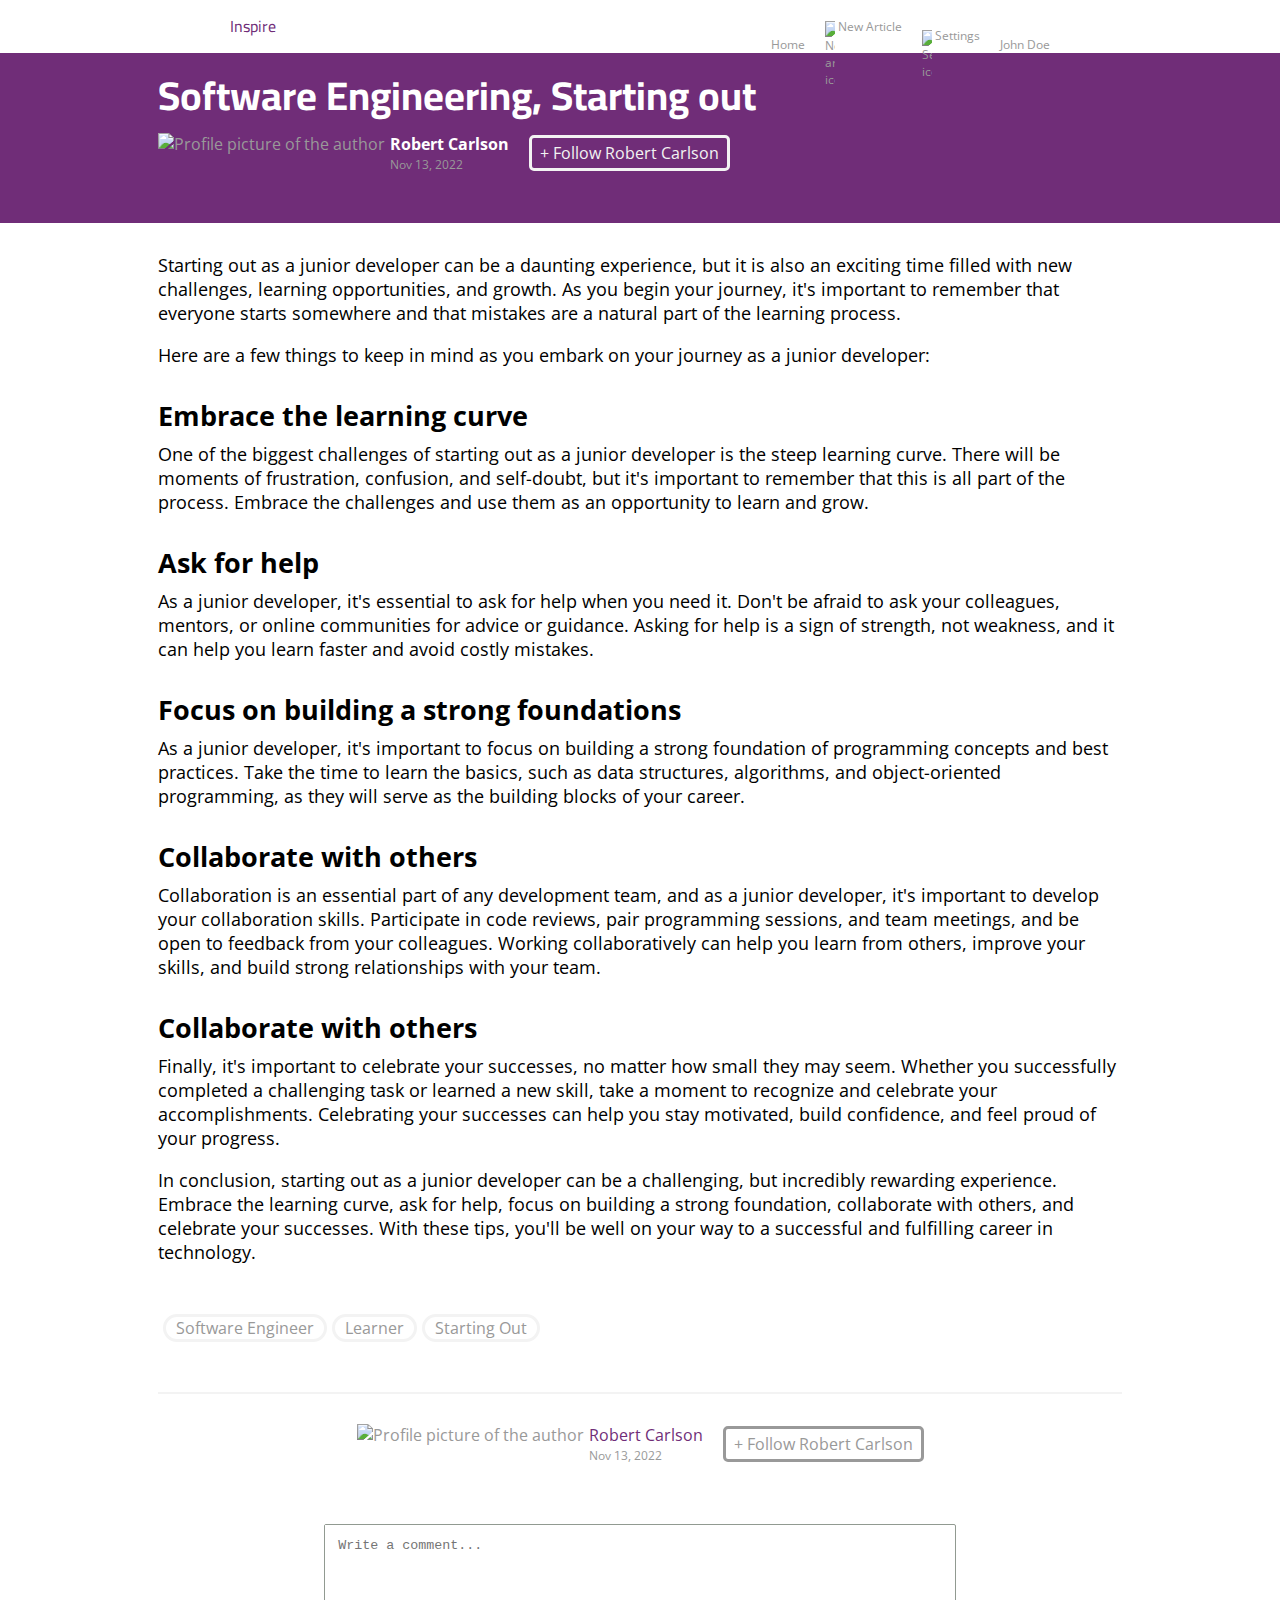
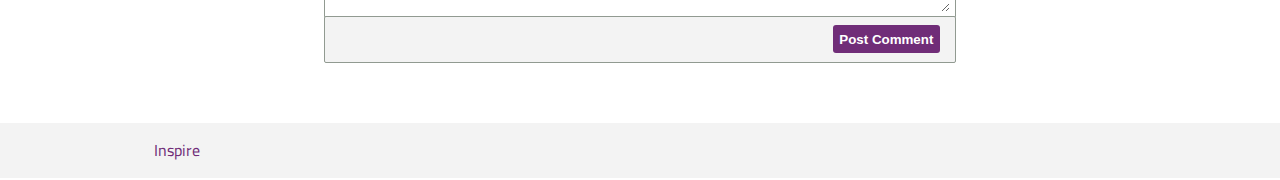
==== articles/my-story.html @ 90b90e05 "Created my-story.html" ====
<!DOCTYPE html>
<html lang="en">
  <head>
    <meta charset="UTF-8" />
    <meta name="viewport" content="width=device-width, initial-scale=1.0" />
    <meta http-equiv="X-UA-Compatible" content="ie=edge" />
    <title>My Story of Starting as a Software Engineer</title>
    <link rel="stylesheet" href="/index.css" />
    <link
      rel="stylesheet"
      href="https://fonts.googleapis.com/css?family=Open+Sans"
    />
    <link
      rel="stylesheet"
      href="https://fonts.googleapis.com/css2?family=Cairo:wght@900&display=swap"
    />
    <script src="/index.js"></script>
  </head>
  <body>
    <header>
      <nav class="media-container">
        <ul>
          <li class="inspire-logo">
            <div class="nav-bar-logo-margin">Inspire</div>
          </li>
        </ul>
        <ul class="nav-bar-links">
          <li>
            <a href="/index.html"> Home</a>
          </li>
          <li>
            <a href="/new-article.html"
              ><img
                src="https://iconmonstr.com/wp-content/g/gd/makefg.php?i=../releases/preview/2012/png/iconmonstr-edit-5.png&r=153&g=153&b=153"
                alt="New article icon"
                class="navbar-icon"
              />New Article</a
            >
          </li>
          <li>
            <a href="/settings.html">
              <img
                src="https://iconmonstr.com/wp-content/g/gd/makefg.php?i=../releases/preview/2012/png/iconmonstr-gear-1.png&r=153&g=153&b=153"
                alt="Settings icon"
                class="navbar-icon"
              />Settings</a
            >
          </li>
          <li><a href="">John Doe</a></li>
        </ul>
      </nav>
    </header>
    <main>
      <div class="article-banner">
        <h1 class="article-banner-name" style="margin-bottom: 0px;">
          Software Engineering, Starting out
        </h1>
        <div class="banner-lower-table">
          <div class="author-date author-date-grid BUser">
            <img
              src="https://i.ibb.co/jWC8z4n/iconmonstr-user-circle-thin-240.png"
              alt="Profile picture of the author"
              class="author-picture"
              style="padding-right: 5px;"
            />
            <div
              class="author-date-grid-author article-author-name"
              style="padding-top: 0px; padding-bottom: 0px;"
            >
              Robert Carlson
            </div>
            <div
              class="author-date-grid-date article-author-date"
              style="padding-top: 0px; padding-bottom: 0px;"
            >
              Nov 13, 2022
            </div>
          </div>
          <div class="follow">
            + Follow Robert Carlson
          </div>
        </div>
        <br />
      </div>
      <div class="main-article">
        <article>
          <p>
            Starting out as a junior developer can be a daunting experience, but
            it is also an exciting time filled with new challenges, learning
            opportunities, and growth. As you begin your journey, it's important
            to remember that everyone starts somewhere and that mistakes are a
            natural part of the learning process.
          </p>
          <p>
            Here are a few things to keep in mind as you embark on your journey
            as a junior developer:
          </p>
          <h2>Embrace the learning curve</h2>
          <p>
            One of the biggest challenges of starting out as a junior developer
            is the steep learning curve. There will be moments of frustration,
            confusion, and self-doubt, but it's important to remember that this
            is all part of the process. Embrace the challenges and use them as
            an opportunity to learn and grow.
          </p>
          <h2>Ask for help</h2>
          <p>
            As a junior developer, it's essential to ask for help when you need
            it. Don't be afraid to ask your colleagues, mentors, or online
            communities for advice or guidance. Asking for help is a sign of
            strength, not weakness, and it can help you learn faster and avoid
            costly mistakes.
          </p>
          <h2>Focus on building a strong foundations</h2>
          <p>
            As a junior developer, it's important to focus on building a strong
            foundation of programming concepts and best practices. Take the time
            to learn the basics, such as data structures, algorithms, and
            object-oriented programming, as they will serve as the building
            blocks of your career.
          </p>
          <h2>Collaborate with others</h2>
          <p>
            Collaboration is an essential part of any development team, and as a
            junior developer, it's important to develop your collaboration
            skills. Participate in code reviews, pair programming sessions, and
            team meetings, and be open to feedback from your colleagues. Working
            collaboratively can help you learn from others, improve your skills,
            and build strong relationships with your team.
          </p>
          <h2>Collaborate with others</h2>
          <p>
            Finally, it's important to celebrate your successes, no matter how
            small they may seem. Whether you successfully completed a
            challenging task or learned a new skill, take a moment to recognize
            and celebrate your accomplishments. Celebrating your successes can
            help you stay motivated, build confidence, and feel proud of your
            progress.
          </p>
          <p>
            In conclusion, starting out as a junior developer can be a
            challenging, but incredibly rewarding experience. Embrace the
            learning curve, ask for help, focus on building a strong foundation,
            collaborate with others, and celebrate your successes. With these
            tips, you'll be well on your way to a successful and fulfilling
            career in technology.
            <br />
          </p>
        </article>
      </div>
      <ul class="article-tags-flex article-full-tags">
        <li class="article-tags">Software Engineer</li>
        <li class="article-tags">Learner</li>
        <li class="article-tags">Starting Out</li>
      </ul>
      <hr />
      <div class="after-article-date-follow">
        <div class="banner-lower-table after-article-table">
          <div class="author-date author-date-grid BUser">
            <img
              src="https://i.ibb.co/jWC8z4n/iconmonstr-user-circle-thin-240.png"
              alt="Profile picture of the author"
              class="author-picture"
              style="padding-right: 5px;"
            />
            <div
              class="author-date-grid-author"
              style="padding-top: 0px; padding-bottom: 0px;"
            >
              Robert Carlson
            </div>
            <div
              class="author-date-grid-date article-author-date"
              style="padding-top: 0px; padding-bottom: 0px;"
            >
              Nov 13, 2022
            </div>
          </div>
          <div class="follow" id="grid-color-fix-follow">
            <div class="text-color-correction">
              + Follow Robert Carlson
            </div>
          </div>
        </div>
      </div>
      <form id="inputform">
        <div class="article-comment-form-grid">
          <div class="article-comment-form">
            <label for="comment"></label>
            <textarea
              id="comment"
              name="comment"
              rows="4"
              placeholder="Write a comment..."
            ></textarea>
          </div>
          <div class="article-comment-form-post">
            <input
              type="submit"
              id="comment-post-button"
              value="Post Comment"
            />
          </div>
        </div>
      </form>
    </main>
    <footer>
      <ul class="inspire-logo-footer-flex">
        <li class="inspire-logo-footer">
          <div class="article-footer-margin">Inspire</div>
        </li>
      </ul>
    </footer>
  </body>
</html>
---- index.css ----
body {
  font-family: "Open Sans";
}
.media-container {
  max-width: 576px;
  margin: 0 auto;
}
@media (min-width: 768px) {
  .media-container {
    max-width: 720px;
  }
}
@media (min-width: 992px) {
  .media-container {
    max-width: 940px;
  }
}
@media (min-width: 1200px) {
  .media-container {
    max-width: 1140px;
  }
}
header {
  margin: -10px -10px 0px -10px;
}
#active-link {
  color: #373a3c;
  font-weight: bold;
}
nav ul {
  list-style: none; /*Bullet points*/
  padding: 0;
  margin: 0;
  display: flex;
  flex-flow: row wrap;
  align-items: center;
  height: 55px;
  max-height: 55px;
}
nav a {
  text-decoration: none;
  text-align: center;
  display: block;
  padding: 20px 10px 20px 10px;
  width: max-content;
  color: #999999;
  max-height: 55px;
}
nav [href] {
  height: 15px;
}
nav li {
  flex: 1 1 0;
}
nav {
  display: flex;
  justify-content: space-between;
  font-size: 12px;
}
.nav-bar-links {
  margin-right: 150px;
}
.default-nav-bar-spacing {
  margin-left: 41px;
  margin-right: 31px;
}
.navbar-icon {
  width: 10px;
  padding-top: 3px;
  padding-right: 3px;
  float: left;
}
.banner {
  background-color: #702d78;
  color: white;
  text-align: center;
  height: 170px;
  max-height: 170px;
  display: flex;
  flex-direction: column;
  margin-left: -10px;
  margin-right: -10px;
  margin: 0px -10px 30px -10px;
}
.banner-name {
  font-family: "Cairo";
  font-size: 50px;
  margin-top: 20px;
  margin-bottom: -30px;
}
.banner-slogin {
  font-size: 20px;
  margin-top: 20px;
}
.inspire-logo {
  font-family: "Cairo";
  color: #702d78;
  font-size: 16px;
}
.global-feed {
  grid-area: GFeed;
  color: #702d78;
  border-bottom: solid;
  border-width: 2px;
  border-color: #f3f3f3;
  display: flex;
}
.global-feed-selected {
  /*justify-self: start;*/
  flex-wrap: wrap;
  border-bottom: solid;
  border-width: 2px;
  border-color: #702d78;
  margin: -10px;
  margin-bottom: -12px;
}
.popular-tags {
  grid-area: PTags;
  min-width: 300px;
  max-width: 300px;
  margin-left: 30px;
}
.ptag-bg {
  background-color: #f3f3f3;
  color: #373a3c;
  font-weight: bold;
  margin-right: -15px;
}
.popular-tags-flex {
  display: flex;
  flex-flow: row wrap;
  list-style: none;
  padding: 0;
  margin: 0;
  margin-right: -15px;
  padding-bottom: 15px;
  padding-left: 10px;
}
.popular-tags-flex-tags {
  font-weight: normal;
  height: auto;
  padding: 1px 10px 1px 10px;
  margin: 0px;
  background-color: #919a91;
  border-style: solid;
  border-radius: 20px;
  border-color: #f3f3f3;
  color: white;
}
.author-date {
  grid-area: AuthDate;
  color: #999999;
  margin-left: -10px;
}
.author-date-grid {
  display: grid;
  grid-template-areas:
    "GridPic GridAuth"
    "GridPic GridDate";
  justify-items: start;
  justify-content: start;
}
.author-date-grid-author {
  color: #702d78;
  grid-area: GridAuth;
}
.author-date-grid-date {
  color: #999999;
  grid-area: GridDate;
  font-size: 12px;
}
.author-picture {
  height: 40px;
  width: auto;
  float: left;
  grid-area: GridPic;
  align-self: center;
}
.likes {
  grid-area: Likes;
  text-align: end;
  align-self: center;
  justify-self: end;
  color: #702d78;
  border-style: solid;
  border-width: 2px;
  border-radius: 5px;
  border-color: #702d78;
  max-width: 60px;
}
.likes-heart {
  margin-bottom: -2px;
  width: 16px;
}
.article-title {
  grid-area: ArtTitle;
  font-size: 20px;
  font-weight: bold;
  color: #373a3c;
  margin-bottom: -20px;
  margin-left: -10px;
}
.article-body {
  grid-area: ArtBody;
  color: #999999;
  margin-left: -10px;
}
.read-more {
  grid-area: ReadMore;
  color: #999999;
  display: flex;
  justify-content: left;
  align-items: center;
  margin-bottom: -20px;
  margin-left: -10px;
}
.article-title [href] {
  text-decoration: none;
  color: #373a3c;
}
.article-tags-flex {
  grid-area: ArtTags;
  list-style: none;
  padding: 0;
  margin: 0;
  display: flex;
  flex-flow: row nowrap;
  justify-content: flex-end;
  margin-bottom: -20px;
}
.article-tags {
  text-align: right;
  color: #999999;
  margin: 20px 0px 20px 5px;
  padding-left: 10px;
  padding-right: 10px;
  width: max-content;
  border-style: solid;
  border-radius: 20px;
  border-color: #f3f3f3;
}
.main-grid-container {
  display: grid;
  grid-template-areas:
    "GFeed GFeed GFeed GFeed PTags PTags"
    "AuthDate AuthDate Likes Likes PTags PTags"
    "ArtTitle ArtTitle ArtTitle ArtTitle PTags PTags"
    "ArtBody ArtBody ArtBody ArtBody PTags PTags"
    "ReadMore ReadMore ArtTags ArtTags PTags PTags";
  gap: 3px;
  padding: 3px;
  margin-right: 30px;
  margin-left: 30px;
}
.main-grid-container div {
  padding: 10px;
}
.inspire-logo-footer-flex {
  list-style: none; /*Bullet points*/
  padding: 0;
  margin: 0px -10px -10px -10px;
  display: flex;
  flex-flow: row wrap;
  align-items: center;
  height: 55px;
  max-height: 55px;
  background-color: #f3f3f3;
}
.inspire-logo-footer {
  font-family: "Cairo";
  color: #702d78;
  font-size: 16px;
  margin-left: 41px;
}
.read-more [href]:hover {
  color: #702d78;
}
.read-more [href] {
  text-decoration: none;
  color: #999999;
}
.nav-bar-logo-margin {
  margin-left: 160px;
}
.article-banner {
  background-color: #702d78;
  color: white;
  display: flex;
  flex-direction: column;
  margin-left: -10px;
  margin-right: -10px;
  padding-left: 160px;
  padding-right: 160px;
  height: 170px;
  max-height: 170px;
}
.article-banner-name {
  display: grid;
  font-family: "Cairo";
  font-size: 40px;
  margin-top: 5px;
  justify-content: start;
}
.article-author-name {
  color: white;
  font-size: 16px;
  font-weight: bold;
}
.article-author-date {
  font-size: 12px;
}
.follow {
  grid-area: FollowUser;
  justify-self: center;
  align-self: center;
  color: #f3f3f3;
  border-style: solid;
  border-color: #f3f3f3;
  border-radius: 5px;
  padding: 0.25em 0.5em 0.25em 0.5em;
}
.BUser {
  grid-area: BUser;
  margin-left: 0px;
}
.banner-lower-table {
  display: grid;
  justify-content: start;
  grid-template-areas: "BUser FollowUser";
  gap: 20px;
}
.main-article {
  font-size: 18px;
  margin: 30px 150px 30px 150px;
}
h2 {
  margin-bottom: -10px;
  margin-top: 30px;
}
.article-full-tags {
  justify-content: flex-start;
  margin-left: -5px;
  font-size: 16px;
  margin: 30px 150px 30px 150px;
}
hr {
  height: 2px;
  background-color: #f3f3f3;
  border: none;
  margin: 0px 150px 0px 150px;
}
.after-article-date-follow {
  margin-top: 30px;
  margin-bottom: 30px;
}
.after-article-table {
  justify-content: center;
}
.grid-auth {
  color: #702d78;
  grid-area: GridAuth;
  font-size: 16px;
  font-weight: bold;
}
.text-color-correction {
  color: #999999;
}
#grid-color-fix-follow {
  border-color: #999999;
}
.article-comment-form-grid {
  display: grid;
  margin: 60px auto 60px auto;
  width: 50%;
  gap: 0px;
}
.article-comment-form {
  color: #999999;
  border: 1px solid #919a91;
  border-radius: 2px;
}
#comment {
  padding: 1em;
  width: 95%;
  border: none;
  outline: none;
}
.article-comment-form-post {
  justify-content: end;
  display: grid;
  height: 45px;
  align-items: center;
  background-color: #f3f3f3;
  padding-right: 15px;
  border: 1px solid #919a91;
  border-radius: 2px;
  margin-top: -2px;
}
#post-button,
#comment-post-button,
#article-post-button {
  padding: 0.5em;
  background-color: #702d78;
  color: white;
  border: none;
  border-radius: 3px;
  font-weight: bold;
}
#settings-post-button {
  padding: 0.75em;
  background-color: #702d78;
  color: white;
  border: none;
  border-radius: 3px;
  font-weight: bold;
}
#article-post-button {
  padding: 1em 1.5em 1em 1.5em;
  background-color: #702d78;
  color: white;
  border: none;
  border-radius: 3px;
  font-weight: bold;
}
#post-button:hover,
#comment-post-button:hover,
#article-post-button:hover,
#settings-post-button:hover {
  background-color: #5a0066;
}

.article-footer-margin {
  margin-left: 115px;
}

h3 {
  font-size: 30px;
}
.new-article-heading {
  text-align: center;
}
.new-article-grid-structure-centering {
  display: grid;
  margin: auto;
  width: 70%;
}
.new-settings-grid-structure-centering {
  display: grid;
  margin: auto;
  width: 30%;
}
.new-grid-structure {
  width: 100%;
  display: grid;
  margin: auto;
}
.centering {
  display: grid;
}
.indiv-styles {
  display: grid;
  padding: 0.5em;
  margin-bottom: 20px;
  border: solid;
  border-color: #919a91;
  border-width: 1px;
  border-radius: 3px;
}
.settings {
  margin-bottom: 10px;
}
.settings-hr {
  width: 100%;
  margin: 0px 0px 10px 0px;
}
#logout-button {
  background-color: white;
  border-color: red;
  color: red;
}
#article-title {
  font-size: 18px;
  padding-left: 1em;
}
#new-publish-div {
  justify-content: flex-end;
}
#new-publish-div #post-button {
  padding: 1em;
}
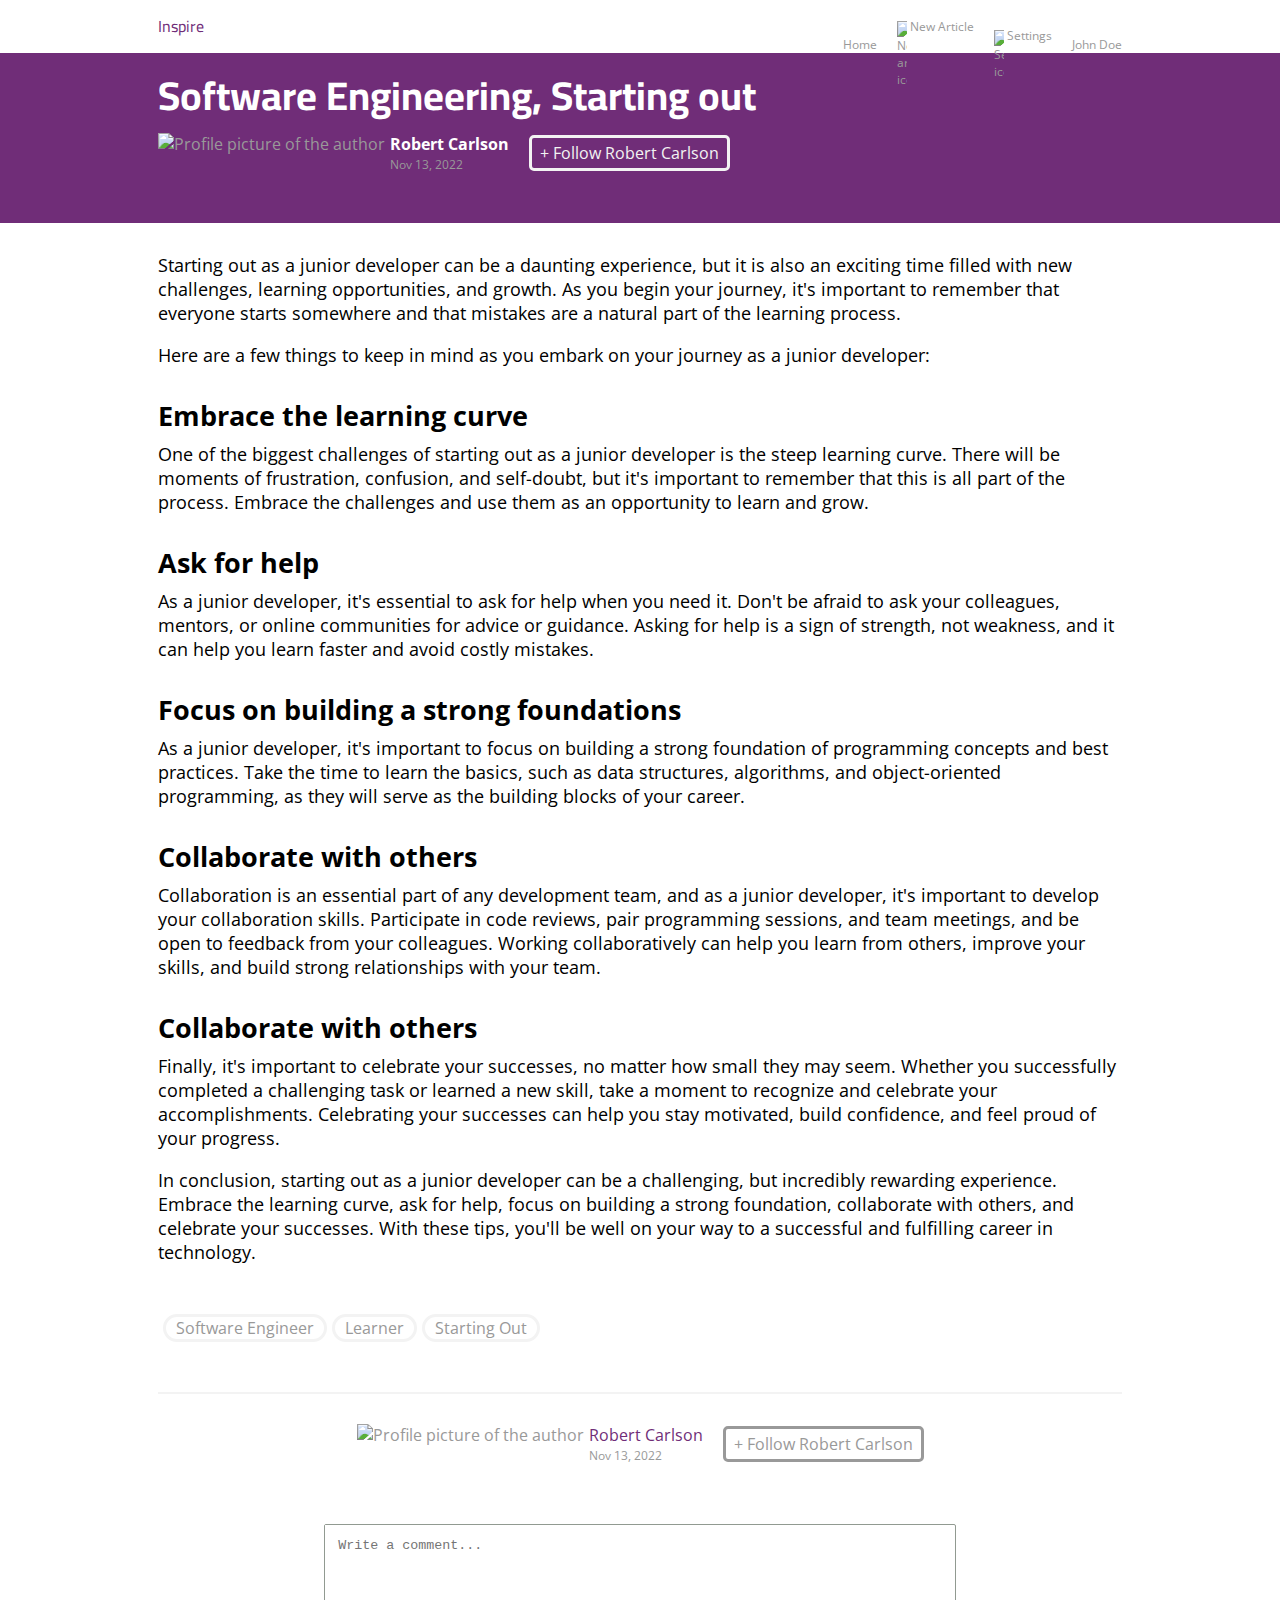
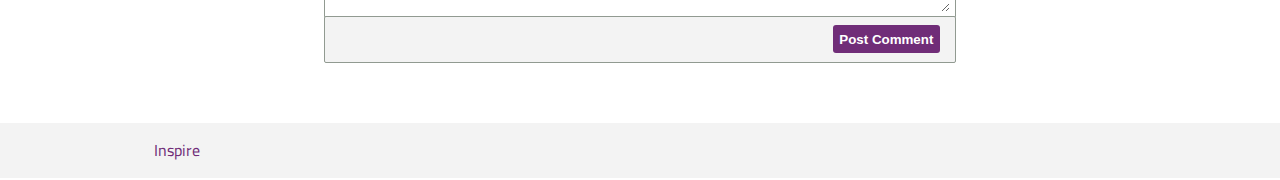
==== commit 2d299ac0: "Update my-story.html" ====
--- a/articles/my-story.html
+++ b/articles/my-story.html
@@ -5,7 +5,7 @@
     <meta name="viewport" content="width=device-width, initial-scale=1.0" />
     <meta http-equiv="X-UA-Compatible" content="ie=edge" />
     <title>My Story of Starting as a Software Engineer</title>
-    <link rel="stylesheet" href="/index.css" />
+    <link rel="stylesheet" href="../index.css" />
     <link
       rel="stylesheet"
       href="https://fonts.googleapis.com/css?family=Open+Sans"
@@ -14,11 +14,11 @@
       rel="stylesheet"
       href="https://fonts.googleapis.com/css2?family=Cairo:wght@900&display=swap"
     />
-    <script src="/index.js"></script>
+    <script src="../index.js"></script>
   </head>
   <body>
     <header>
-      <nav class="media-container">
+      <nav>
         <ul>
           <li class="inspire-logo">
             <div class="nav-bar-logo-margin">Inspire</div>
@@ -26,10 +26,10 @@
         </ul>
         <ul class="nav-bar-links">
           <li>
-            <a href="/index.html"> Home</a>
+            <a href="../index.html"> Home</a>
           </li>
           <li>
-            <a href="/new-article.html"
+            <a href="../new-article.html"
               ><img
                 src="https://iconmonstr.com/wp-content/g/gd/makefg.php?i=../releases/preview/2012/png/iconmonstr-edit-5.png&r=153&g=153&b=153"
                 alt="New article icon"
@@ -38,7 +38,7 @@
             >
           </li>
           <li>
-            <a href="/settings.html">
+            <a href="../settings.html">
               <img
                 src="https://iconmonstr.com/wp-content/g/gd/makefg.php?i=../releases/preview/2012/png/iconmonstr-gear-1.png&r=153&g=153&b=153"
                 alt="Settings icon"
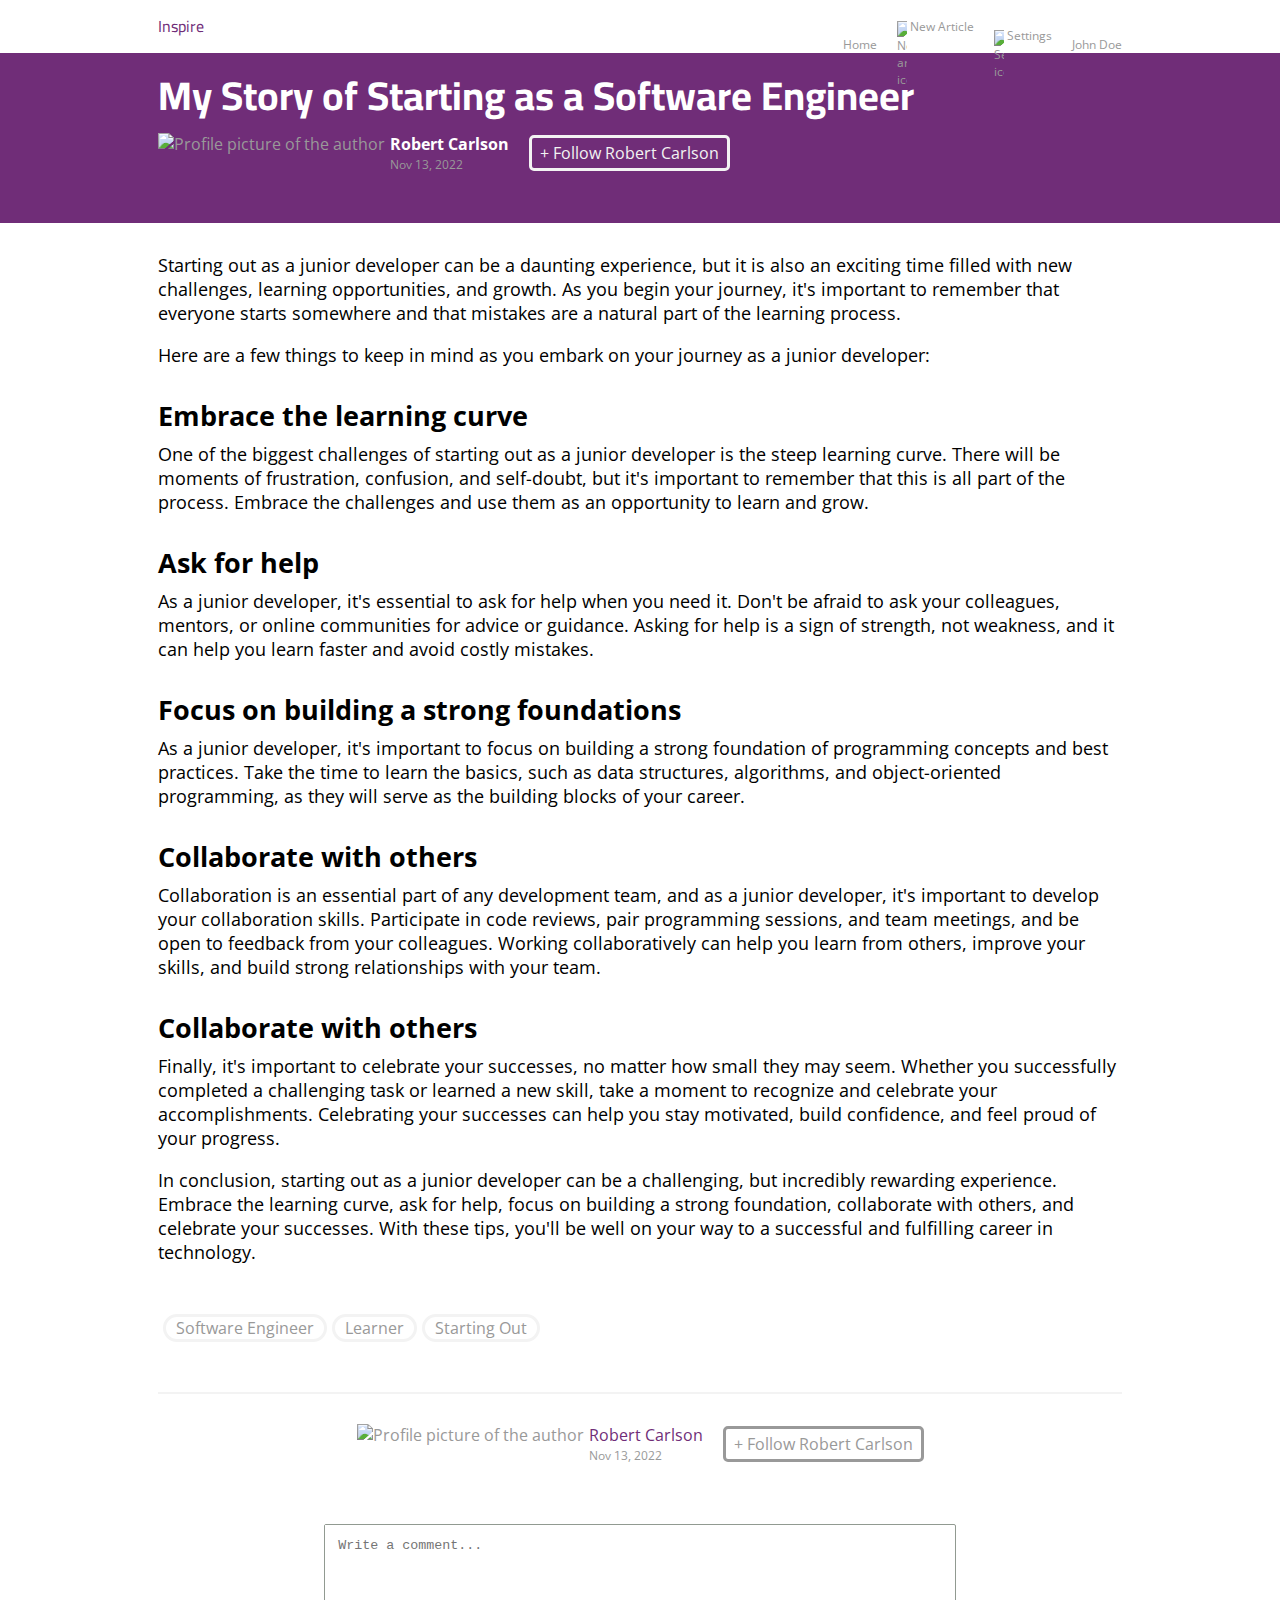
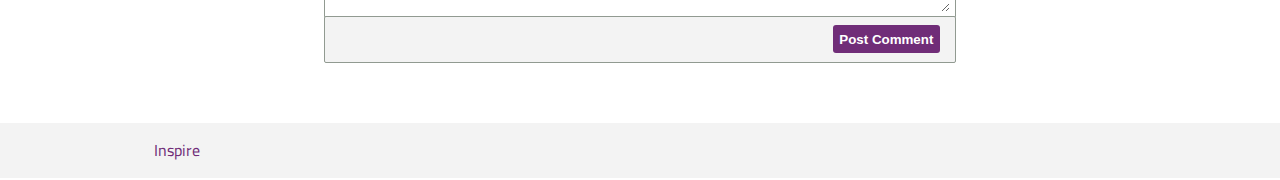
==== commit e58e93e8: "Update my-story.html" ====
--- a/articles/my-story.html
+++ b/articles/my-story.html
@@ -53,7 +53,7 @@
     <main>
       <div class="article-banner">
         <h1 class="article-banner-name" style="margin-bottom: 0px;">
-          Software Engineering, Starting out
+          My Story of Starting as a Software Engineer
         </h1>
         <div class="banner-lower-table">
           <div class="author-date author-date-grid BUser">
